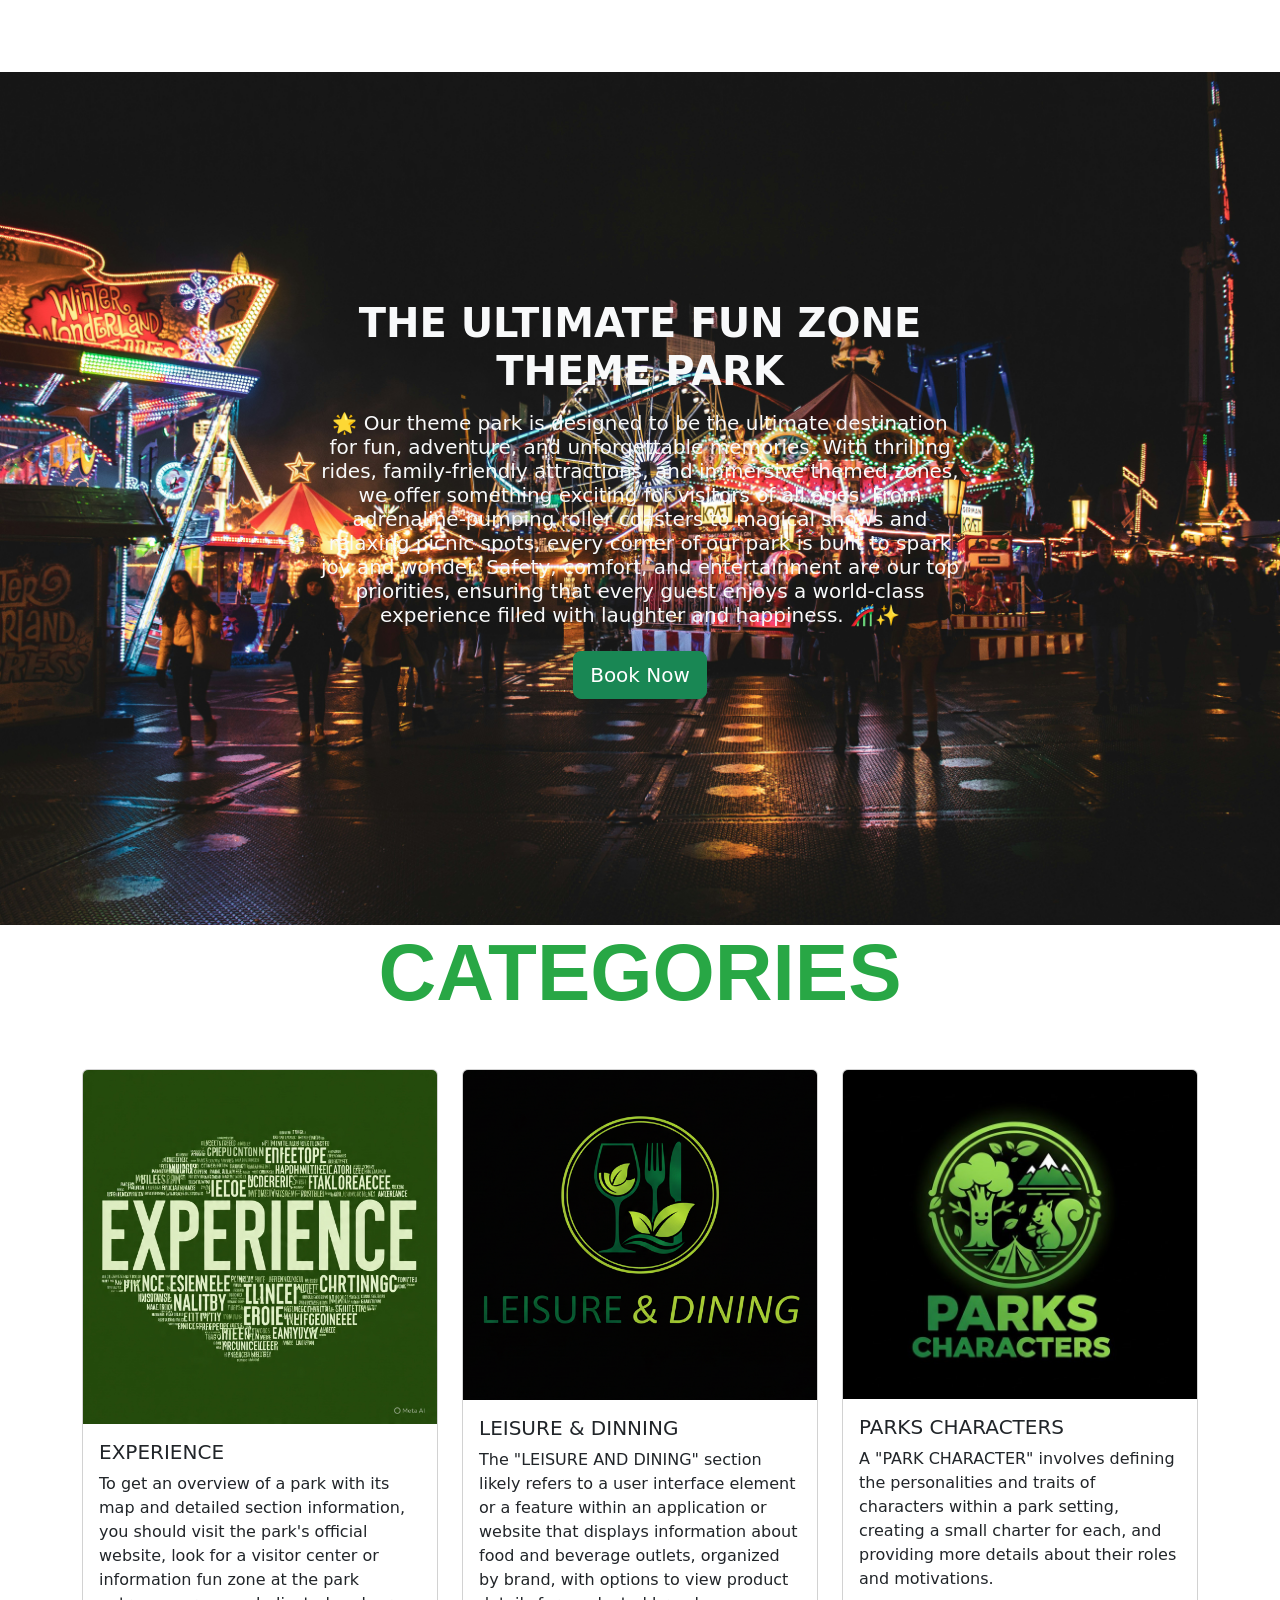
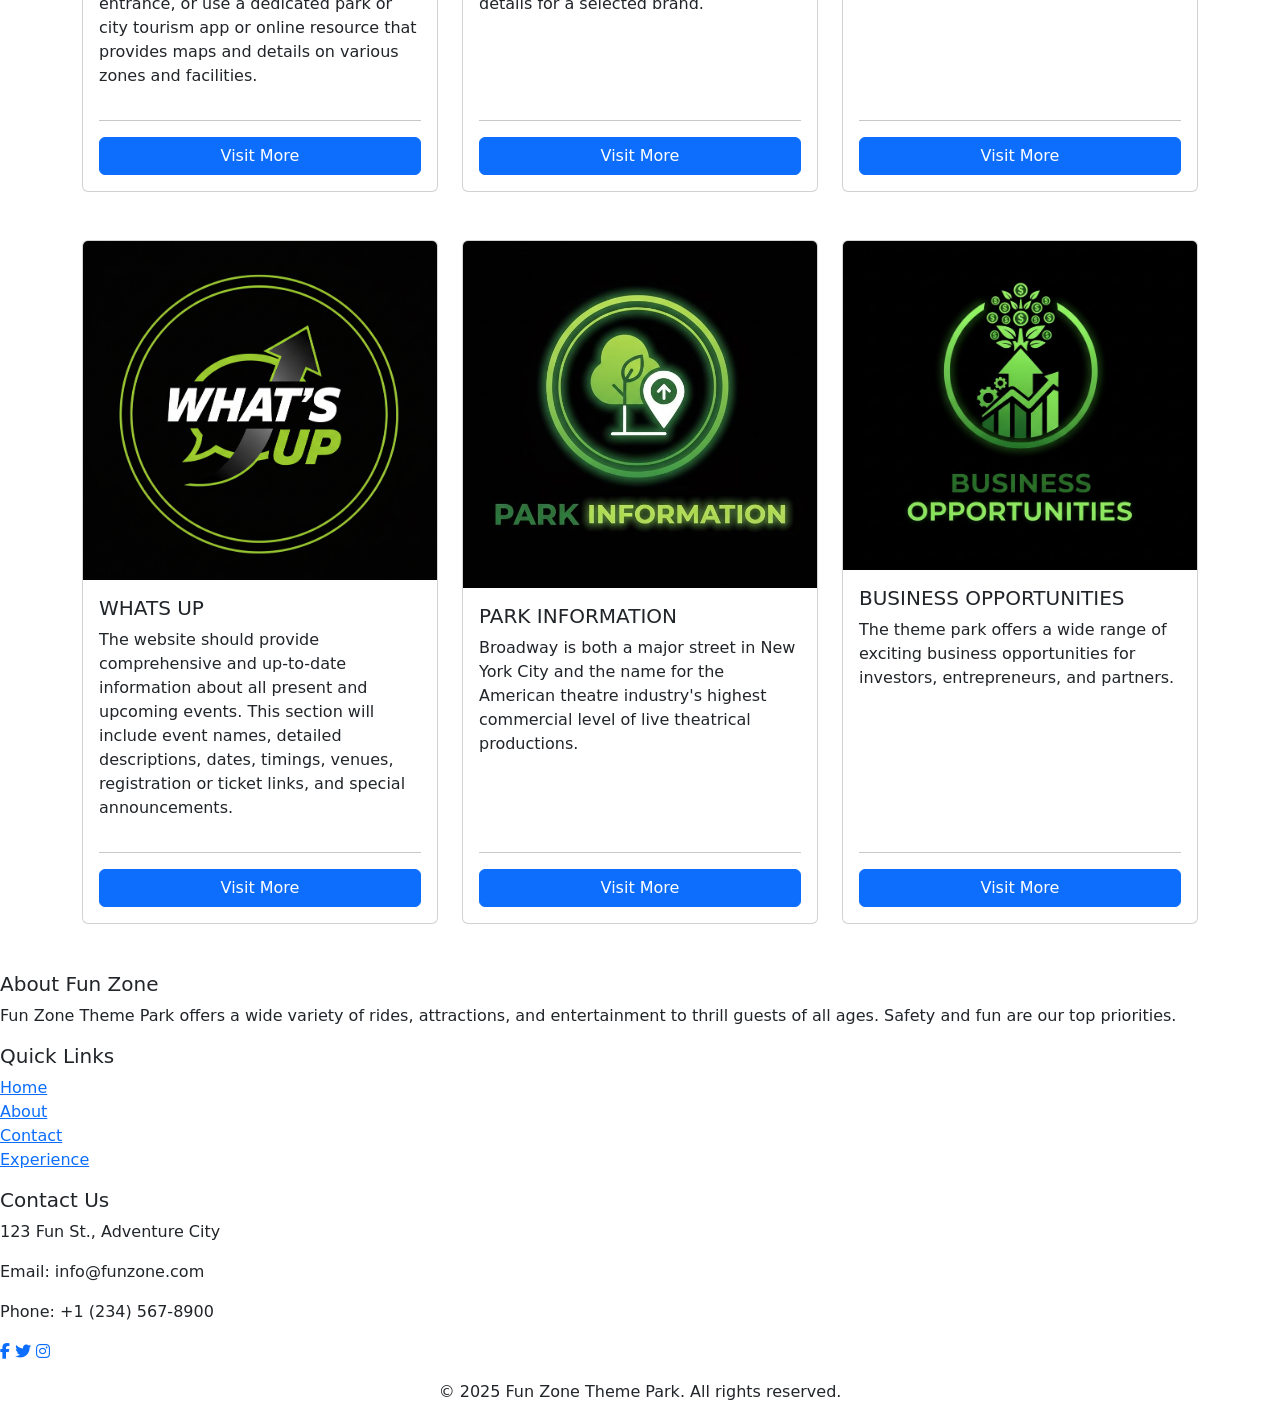
==== main.html @ 4604d58f "main" ====
<!DOCTYPE html>
<html lang="en">

<head>
  <meta charset="UTF-8" />
  <meta name="viewport" content="width=device-width, initial-scale=1" />
  <title>Fun Zone</title>
  <link rel="icon" href="images/funzone-logo-new.png"/>
  <link rel="stylesheet" href="scroll.css">

  
  <link href="https://cdn.jsdelivr.net/npm/bootstrap@5.3.0/dist/css/bootstrap.min.css" rel="stylesheet" />


  <link rel="stylesheet" href="https://cdnjs.cloudflare.com/ajax/libs/font-awesome/6.5.2/css/all.min.css" />


  <link rel="stylesheet" href="Main.css">

  
  <link href="https://fonts.googleapis.com/css2?family=PT+Serif:wght@400;700&display=swap" rel="stylesheet">
</head>

<body>


  <header class="main-header">
    <nav class="navbar navbar-expand-lg bg-navbar navbar-dark"> 
      <div class="container-fluid">
        <a class="navbar-brand animated-brand" href="#">
          <p>FUN <span>ZONE</span></p>
        </a>
        <button class="navbar-toggler" type="button" data-bs-toggle="collapse" data-bs-target="#navbarSupportedContent"
          aria-controls="navbarSupportedContent" aria-expanded="false" aria-label="Toggle navigation">
          <span class="navbar-toggler-icon"></span>
        </button>

        <div class="collapse navbar-collapse" id="navbarSupportedContent">
          <ul class="navbar-nav mx-auto mb-2 mb-lg-0">
            <li class="nav-item">
              <a class="nav-link nas" href="Main.html">HOME</a>
            </li>
            <li class="nav-item">
              <a class="nav-link nas" href="about.html">ABOUT</a>
            </li>
            <li class="nav-item">
              <a class="nav-link nas" href="contact.html">CONTACT</a>
            </li>

          
            <li class="nav-item dropdown">
              <a class="nav-link dropdown-toggle nas" href="#" id="navbarDropdown" role="button"
                data-bs-toggle="dropdown" aria-expanded="false">
                CATEGORIES
              </a>
              <ul class="dropdown-menu" aria-labelledby="navbarDropdown">
                <li><a class="dropdown-item" href="EXPERIENCE.html">EXPERIENCE</a></li>
                <li><a class="dropdown-item" href="LEISURE & DINNING.html">LEISURE & DINNING</a></li>
                <li><a class="dropdown-item" href="PARKS CHARACTERS.html">PARKS CHARACTERS</a></li>
                <li><a class="dropdown-item" href="WHATS UP.html">WHATS UP</a></li>
                <li><a class="dropdown-item" href="PARK INFORMATION.html">PARK INFORMATION</a></li>
                <li><a class="dropdown-item" href="BUSINESS OPPORTUNITIES.html">BUSINESS OPPORTUNITIES</a></li>
              </ul>
            </li>
          </ul>
        </div>
      </div>
    </nav>
  </header>

 
  <main>
    <section class="hero-section position-relative">
      <img src="./images/fun zone banner.jpg" alt="Players having fun at laser tag" class="w-100" />
      <div class="hero-content text-center text-light position-absolute top-50 start-50 translate-middle">
        <h1 class="hero-title fw-bold">THE ULTIMATE FUN ZONE THEME PARK</h1>
        <h5 class="hero-subtitle mt-3">
          🌟 Our theme park is designed to be the ultimate destination for fun, adventure, and unforgettable memories.
          With thrilling rides, family-friendly attractions, and immersive themed zones, we offer something exciting for
          visitors of all ages. From adrenaline-pumping roller coasters to magical shows and relaxing picnic spots,
          every corner of our park is built to spark joy and wonder. Safety, comfort, and entertainment are our top
          priorities, ensuring that every guest enjoys a world-class experience filled with laughter and happiness. 🎢✨
        </h5>
        <a href="contact.html" class="btn btn-success btn-lg mt-3">Book Now</a>
      </div>
    </section>
      <h1 class="text-center fw-bold" 
    style="font-size:5rem; font-family: 'Segoe UI', Tahoma, Geneva, Verdana, sans-serif; color: #28a745;">
   CATEGORIES
</h1>


    
    <div class="container my-5">
      <div class="row g-4">
      
        <div class="col-md-4">
          <div class="card h-100">
            <a href="EXPERIENCE.html">
              <img src="images/ex.jpeg" class="card-img-top" alt="EXPERIENCE"/>
            </a>
            <div class="card-body d-flex flex-column">
              <h5 class="card-title">EXPERIENCE</h5>
              <p class="card-text flex-grow-1">
                To get an overview of a park with its map and detailed section information, you should visit the park's
                official website, look for a visitor center or information fun zone at the park entrance, or use a
                dedicated park or city tourism app or online resource that provides maps and details on various zones and
                facilities.
              </p>
              <hr />
              <a href="EXPERIENCE.html" class="btn btn-primary mt-auto" target="_blank" rel="noopener noreferrer">Visit
                More</a>
            </div>
          </div>
        </div>

        <div class="col-md-4">
          <div class="card h-100">
            <a href="LEISURE & DINNING.html">
              <img src="images/LES.png" class="card-img-top" alt="LEISURE & DINNING" />
            </a>
            <div class="card-body d-flex flex-column">
              <h5 class="card-title">LEISURE & DINNING</h5>
              <p class="card-text flex-grow-1">
                The "LEISURE AND DINING" section likely refers to a user interface element or a feature within an
                application or website that displays information about food and beverage outlets, organized by brand,
                with options to view product details for a selected brand.
              </p>
              <hr />
              <a href="LEISURE & DINNING.html" class="btn btn-primary mt-auto" target="_blank"
                rel="noopener noreferrer">Visit More</a>
            </div>
          </div>
        </div>

        
        <div class="col-md-4">
          <div class="card h-100">
            <a href="PARKS CHARACTERS.html">
              <img src="images/park charater.jpeg" class="card-img-top" alt="PARKS CHARACTERS" />
            </a>
            <div class="card-body d-flex flex-column">
              <h5 class="card-title">PARKS CHARACTERS</h5>
              <p class="card-text flex-grow-1">
                A "PARK CHARACTER" involves defining the personalities and traits of characters within a park setting,
                creating a small charter for each, and providing more details about their roles and motivations.
              </p>
              <hr />
              <a href="PARKS CHARACTERS.html" class="btn btn-primary mt-auto" target="_blank"
                rel="noopener noreferrer">Visit More</a>
            </div>
          </div>
        </div>
      </div>
    </div>

    <div class="container my-5">
      <div class="row g-4">
    
        <div class="col-md-4">
          <div class="card h-100">
            <a href="WHATS UP.html">
              <img src="images/WHAT UP (2).png" class="card-img-top" alt="WHATS UP" />
            </a>
            <div class="card-body d-flex flex-column">
              <h5 class="card-title">WHATS UP</h5>
              <p class="card-text flex-grow-1">
                The website should provide comprehensive and up-to-date information about all present and upcoming
                events. This section will include event names, detailed descriptions, dates, timings, venues,
                registration or ticket links, and special announcements.
              </p>
              <hr />
              <a href="WHATS UP.html" class="btn btn-primary mt-auto" target="_blank"
                rel="noopener noreferrer">Visit More</a>
            </div>
          </div>
        </div>

        <div class="col-md-4">
          <div class="card h-100">
            <a href="PARK INFORMATION.html">
              <img src="images/park information.jpeg" class="card-img-top" alt="PARK INFORMATION" />
            </a>
            <div class="card-body d-flex flex-column">
              <h5 class="card-title">PARK INFORMATION</h5>
              <p class="card-text flex-grow-1">
                Broadway is both a major street in New York City and the name for the American theatre industry's highest
                commercial level of live theatrical productions.
              </p>
              <hr />
              <a href="PARK INFORMATION.html" class="btn btn-primary mt-auto" target="_blank"
                rel="noopener noreferrer">Visit More</a>
            </div>
          </div>
        </div>

  
        <div class="col-md-4">
          <div class="card h-100">
            <a href="BUSINESS OPPORTUNITIES.html">
              <img src="images/buis.jpg" class="card-img-top" alt="BUSINESS OPPORTUNITIES" />
            </a>
            <div class="card-body d-flex flex-column">
              <h5 class="card-title">BUSINESS OPPORTUNITIES</h5>
              <p class="card-text flex-grow-1">
                The theme park offers a wide range of exciting business opportunities for investors, entrepreneurs, and
                partners.
              </p>
              <hr />
              <a href="BUSINESS OPPORTUNITIES.html" class="btn btn-primary mt-auto" target="_blank"
                rel="noopener noreferrer">Visit More</a>
            </div>
          </div>
        </div>
      </div>
    </div>
  </main>


  <footer class="site-footer mt-5">
    <div class="footer-container">
      <div class="footer-column about">
        <h5>About Fun Zone</h5>
        <p>
          Fun Zone Theme Park offers a wide variety of rides, attractions, and entertainment to thrill guests of all
          ages. Safety and fun are our top priorities.
        </p>
      </div>
      <div class="footer-column links">
        <h5>Quick Links</h5>
        <ul class="list-unstyled">
          <li><a href="Main.html">Home</a></li>
          <li><a href="about.html">About</a></li>
          <li><a href="contact.html">Contact</a></li>
          <li><a href="EXPERIENCE.html">Experience</a></li>
        </ul>
      </div>
      <div class="footer-column contact">
        <h5>Contact Us</h5>
        <p>123 Fun St., Adventure City</p>
        <p>Email: info@funzone.com</p>
        <p>Phone: +1 (234) 567-8900</p>
        <div class="social-icons">
          <a href="#"><i class="fab fa-facebook-f"></i></a>
          <a href="#"><i class="fab fa-twitter"></i></a>
          <a href="#"><i class="fab fa-instagram"></i></a>
        </div>
      </div>
    </div>
    <div class="footer-bottom mt-3 text-center">
      &copy; 2025 Fun Zone Theme Park. All rights reserved.
    </div>
  </footer>

  
  <button id="scrollTopBtn" title="Go to top">
    <i class="fas fa-arrow-up"></i>
  </button>


  <script src="https://cdn.jsdelivr.net/npm/bootstrap@5.3.0/dist/js/bootstrap.bundle.min.js"></script>

  
  <script>
    const scrollTopBtn = document.getElementById("scrollTopBtn");

    window.onscroll = function () {
      if (document.body.scrollTop > 100 || document.documentElement.scrollTop > 100) {
        scrollTopBtn.style.display = "block";
      } else {
        scrollTopBtn.style.display = "none";
      }
    };

    scrollTopBtn.addEventListener("click", function () {
      window.scrollTo({ top: 0, behavior: "smooth" });
    });
  </script>

</body>
</html>
---- scroll.css ----
/* ===== Scroll to Top Button ===== */
    #scrollTopBtn {
      display: none;
      position: fixed;
      bottom: 30px;
      right: 30px;
      z-index: 100;
      font-size: 20px;
      background-color: green; /* Red Fun Zone color */
      color: white;
      border: none;
      outline: none;
      padding: 12px 16px;
      border-radius: 50%;
      cursor: pointer;
      transition: 0.10s ease;
      box-shadow: 0px 4px 10px rgba(0, 0, 0, 0.3);
    }

    #scrollTopBtn:hover {
      background-color: greenyellow; /* Yellow hover */
      color: #222;
      transform: scale(1.1);
    }
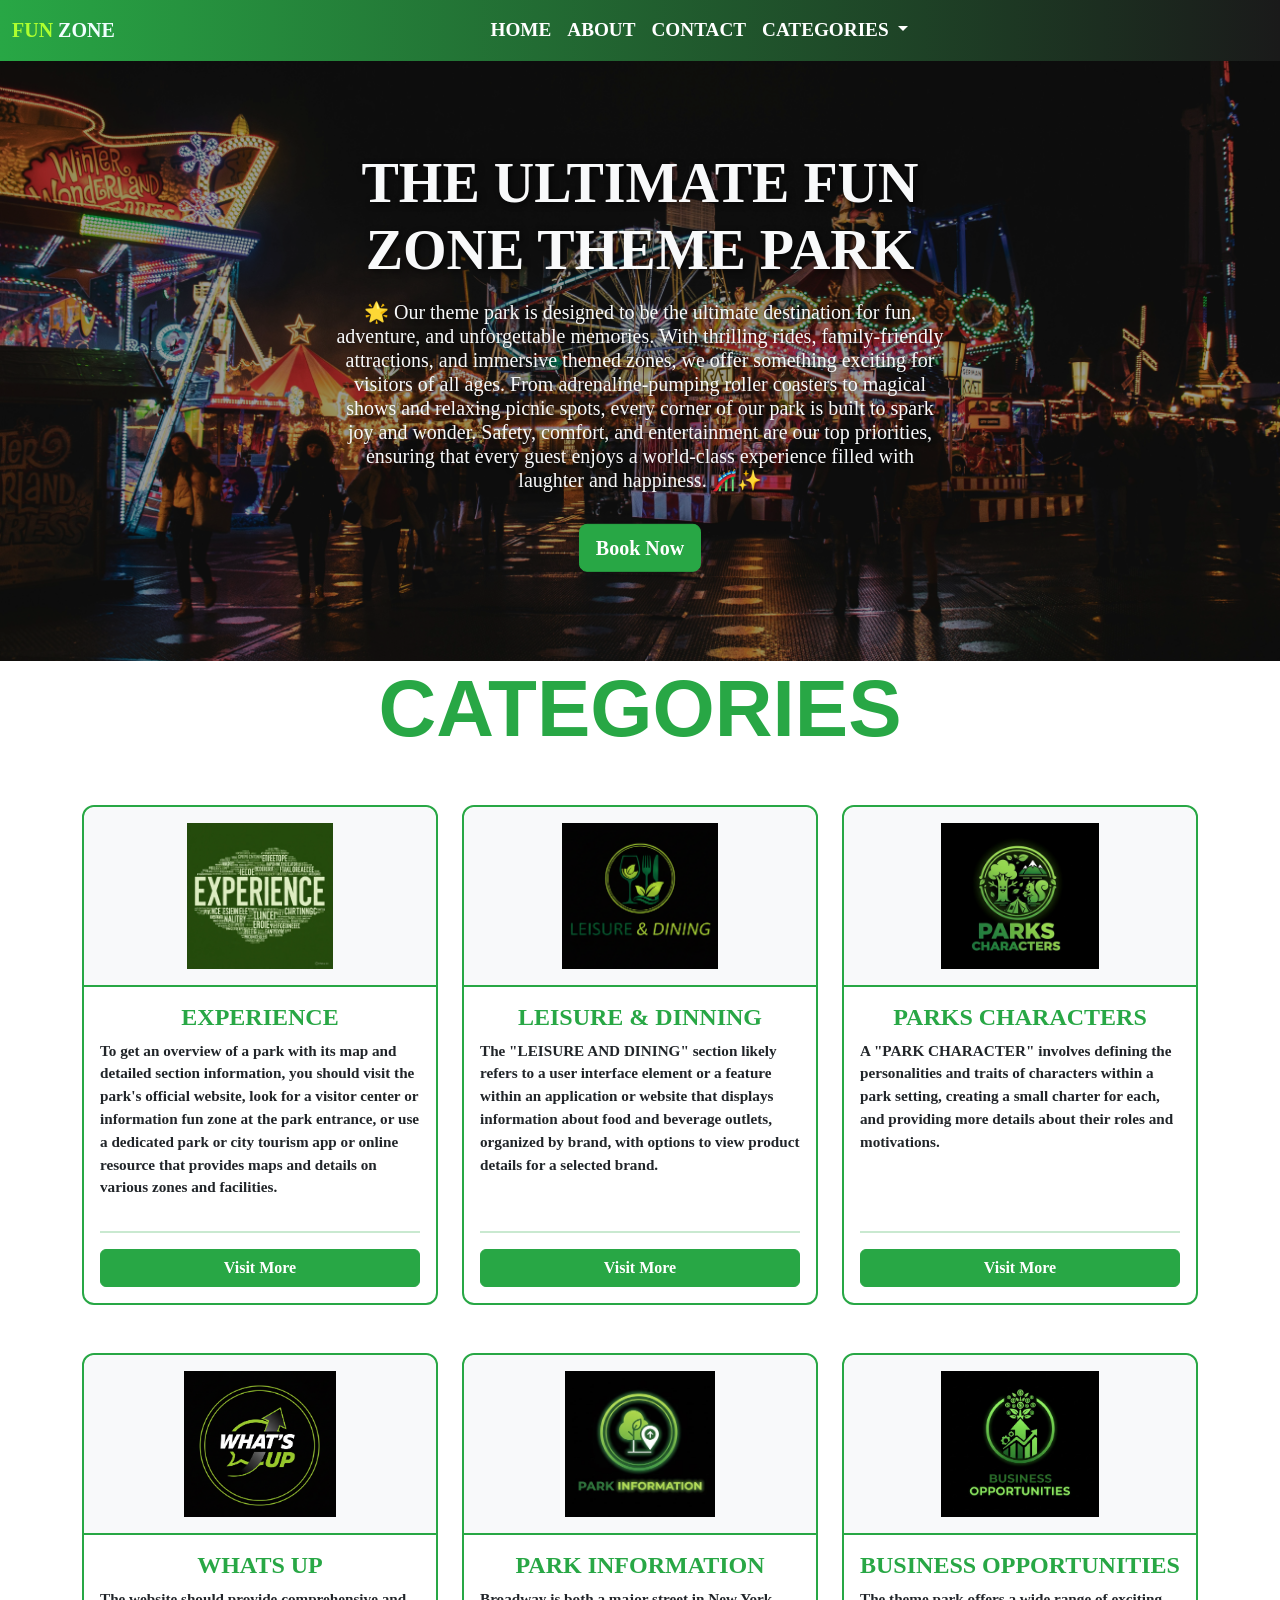
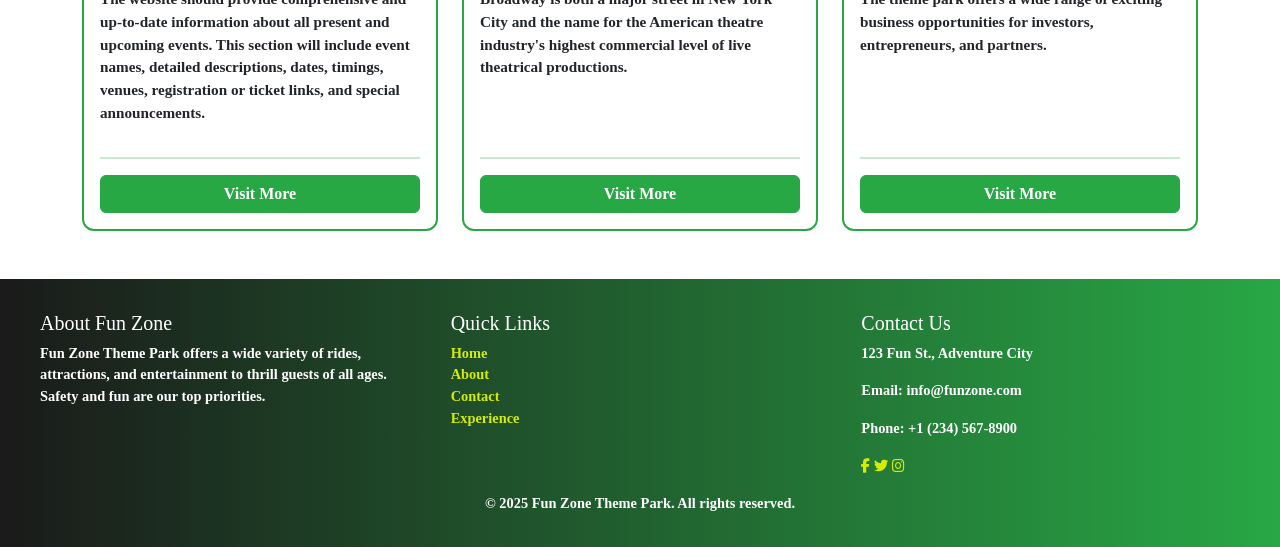
==== commit 1b0d6bec: "css" ====
--- a/main.html
+++ b/main.html
@@ -15,7 +15,7 @@
   <link rel="stylesheet" href="https://cdnjs.cloudflare.com/ajax/libs/font-awesome/6.5.2/css/all.min.css" />
 
 
-  <link rel="stylesheet" href="Main.css">
+  <link rel="stylesheet" href="main.css">
 
   
   <link href="https://fonts.googleapis.com/css2?family=PT+Serif:wght@400;700&display=swap" rel="stylesheet">
--- a/main.css
+++ b/main.css
@@ -0,0 +1,158 @@
+/* --- Theme Colors & Custom Styles --- */
+
+body {
+  background-color: #fff;
+  color: #000;
+ font-family: "PT Serif", serif;
+  font-weight: 700;
+  font-style: normal;
+
+}
+
+.bg-navbar {
+ background: linear-gradient(to right, #28a745, #1a1a1a);
+
+}
+
+.navbar-brand p {
+  margin: 0;
+  font-weight: 700;
+  color: greenyellow;   
+}
+
+.navbar-brand p span {
+  color: azure;
+}
+.nas{
+  color: #ffffff;
+  font-weight: 600;
+  font-size: larger;
+}
+.nas:hover{
+    color: #d4ed02;
+
+  text-decoration: underline;
+}
+/* Hero Section */
+.hero-section {
+  position: relative;
+  overflow: hidden;
+  color: white;
+}
+
+.hero-section img {
+  max-height: 600px;
+  object-fit: cover;
+  width: 100%;
+  filter: brightness(0.6);
+}
+
+.hero-content {
+  position: absolute;
+  top: 50%;
+  left: 50%;
+  transform: translate(-50%, -50%);
+  padding: 1rem;
+  text-align: center;
+  z-index: 2;
+}
+
+.hero-title {
+  font-weight: 900;
+  font-size: 3.5rem;
+  text-shadow: 2px 2px 6px rgba(0, 0, 0, 0.7);
+}
+
+.hero-subtitle {
+  font-size: 1.25rem;
+  max-width: 700px;
+  margin: 1rem auto;
+  text-shadow: 1px 1px 5px rgba(0, 0, 0, 0.5);
+}
+
+/* Buttons */
+.btn-primary,
+.btn-success {
+  background-color: #28a745;
+  border-color: #28a745;
+  font-weight: 600;
+  transition: background-color 0.3s ease;
+}
+
+.btn-primary:hover,
+.btn-success:hover {
+  background-color: #1e7e34;
+  border-color: #1e7e34;
+}
+
+/* Cards */
+.card {
+  border: 2px solid #28a745;
+  border-radius: 0.75rem;
+  transition: transform 0.3s ease, box-shadow 0.3s ease;
+}
+
+.card:hover {
+  transform: translateY(-5px);
+  box-shadow: 0 0.5rem 1rem rgba(40, 167, 69, 0.3);
+}
+
+.card-img-top {
+  border-bottom: 2px solid #28a745;
+  border-radius: 0.75rem 0.75rem 0 0;
+  height: 180px;
+  object-fit: contain;
+  background-color: #f8f9fa;
+  padding: 1rem;
+}
+
+.card-title {
+  color: #28a745;
+  font-weight: 700;
+  font-size: 1.5rem;
+  text-align: center;
+}
+
+.card-text {
+  font-size: 0.95rem;
+  color: #212529;
+}
+
+hr {
+  border-top: 2px solid #28a745;
+}
+
+/* Footer */
+footer.site-footer {
+  background: linear-gradient(to right, #1a1a1a, #28a745); /* black → green gradient */
+  color: white;
+  padding: 2rem 1rem;
+  margin-top: 3rem;
+  font-size: 0.9rem;
+}
+
+footer.site-footer a {
+  color: #d4ed02; /* lime accent for links */
+  text-decoration: none;
+  transition: color 0.3s ease;
+}
+
+footer.site-footer a:hover {
+  color: #ffffff;
+  text-decoration: underline;
+}
+
+.footer-container {
+  display: flex;
+  flex-wrap: wrap;
+  justify-content: space-between;
+  gap: 2rem;
+  max-width: 1200px;
+  margin: 0 auto;
+}
+
+.footer-column {
+  flex: 1 1 200px;
+}
+
+
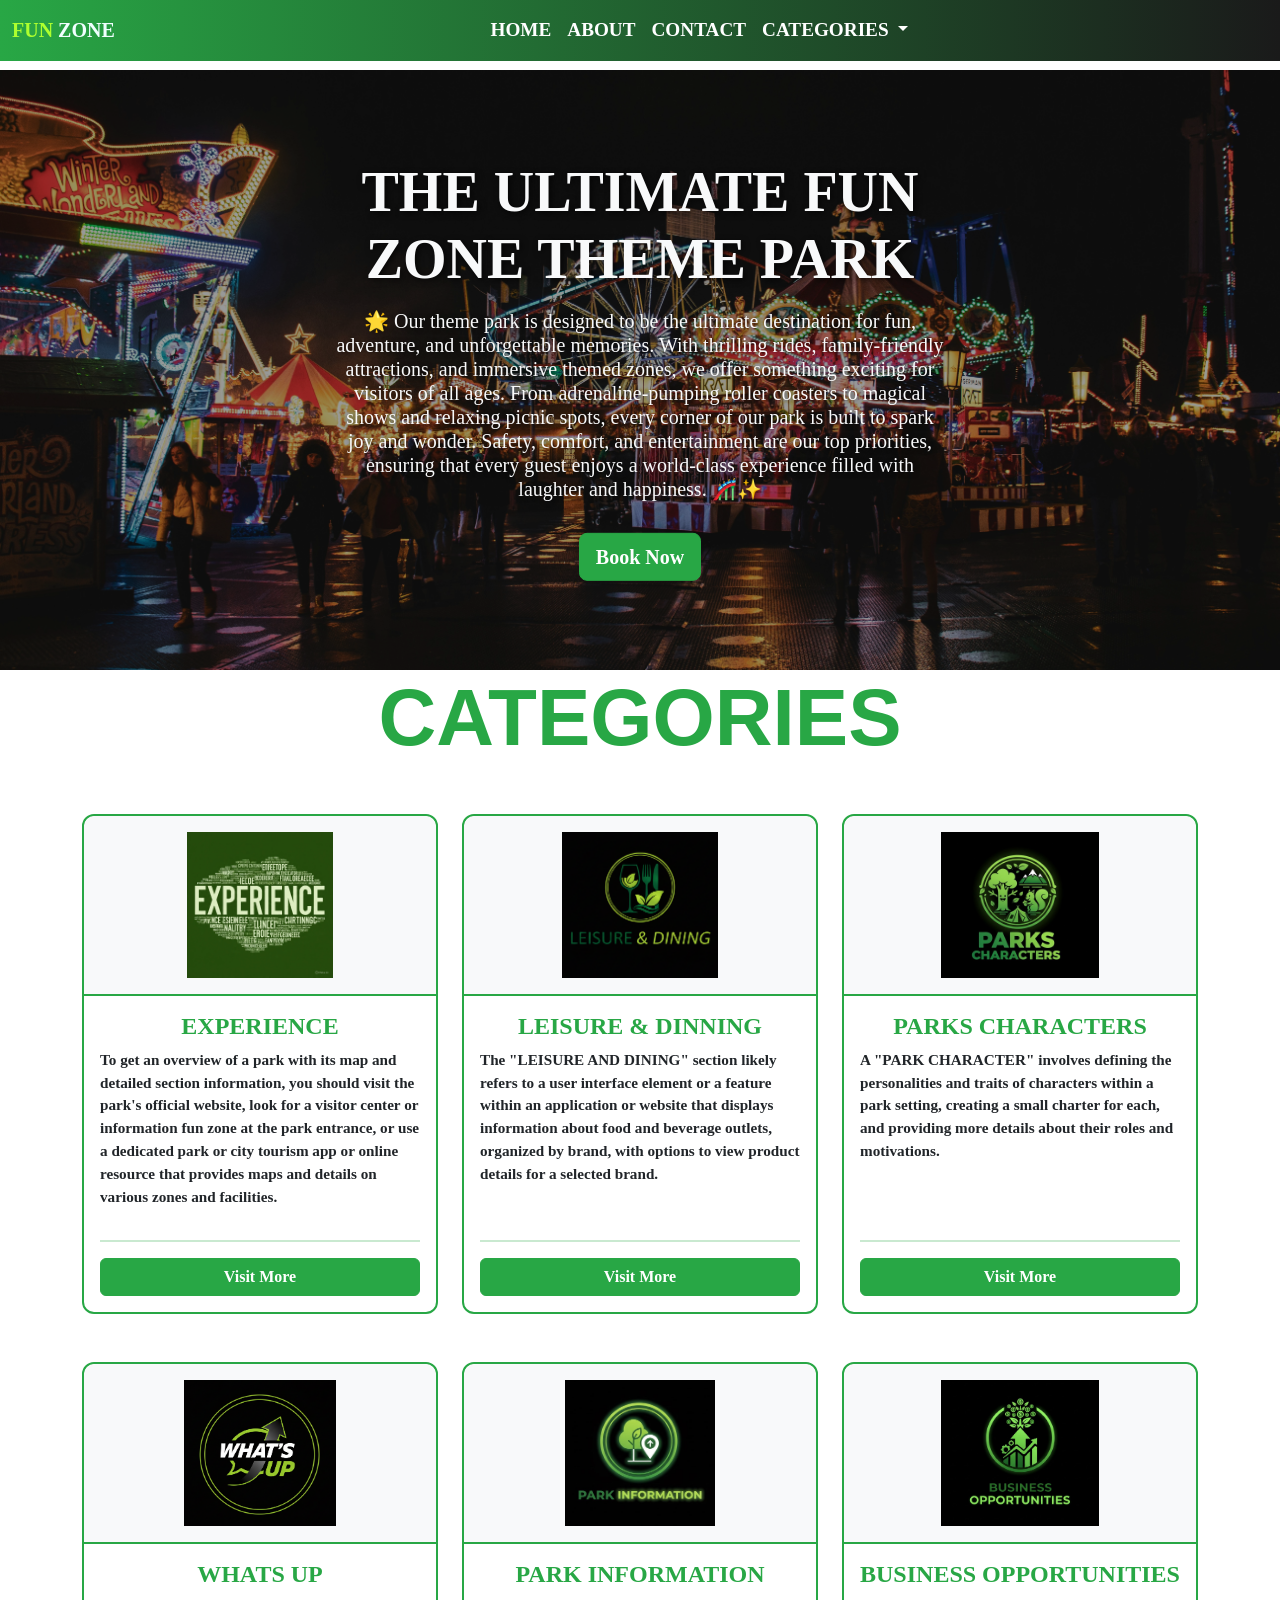
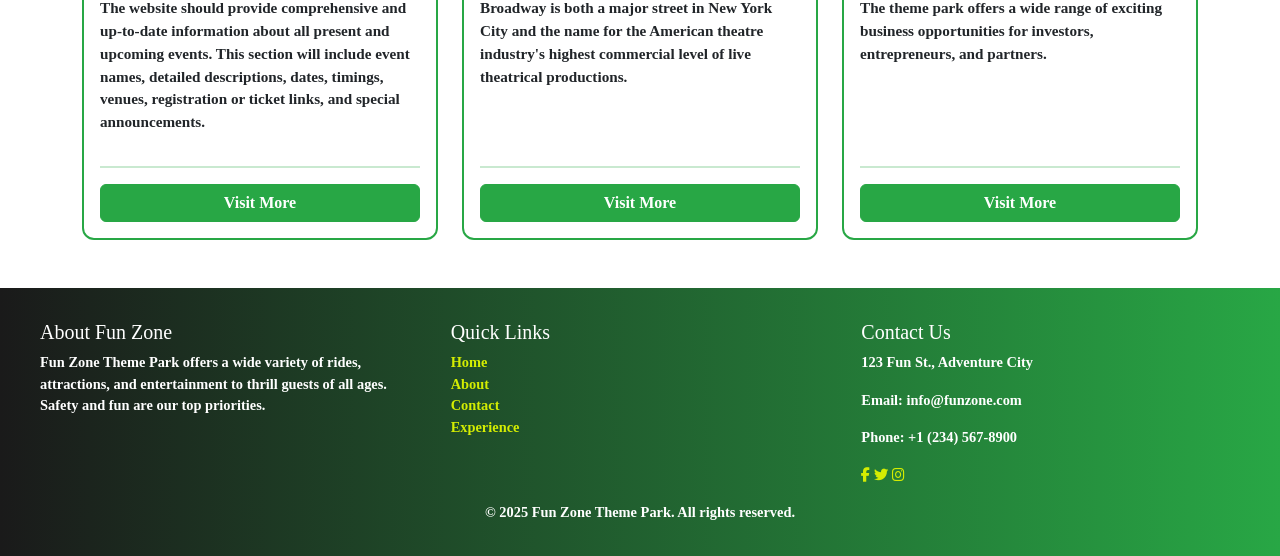
==== commit 24bf90dd: "navbar fixed" ====
--- a/main.html
+++ b/main.html
@@ -25,7 +25,7 @@
 
 
   <header class="main-header">
-    <nav class="navbar navbar-expand-lg bg-navbar navbar-dark"> 
+    <nav class="navbar navbar-expand-lg bg-navbar navbar-dark fixed-top"> 
       <div class="container-fluid">
         <a class="navbar-brand animated-brand" href="#">
           <p>FUN <span>ZONE</span></p>
--- a/main.css
+++ b/main.css
@@ -155,4 +155,15 @@
   flex: 1 1 200px;
 }
 
+.navbar{
+  position: fixed;
+  top: 0;
+  left: 0;
+  width: 100%;
+  z-index: 9999;
+}
 
+.hero-section{
+  margin-top: 70px;
+}
+
